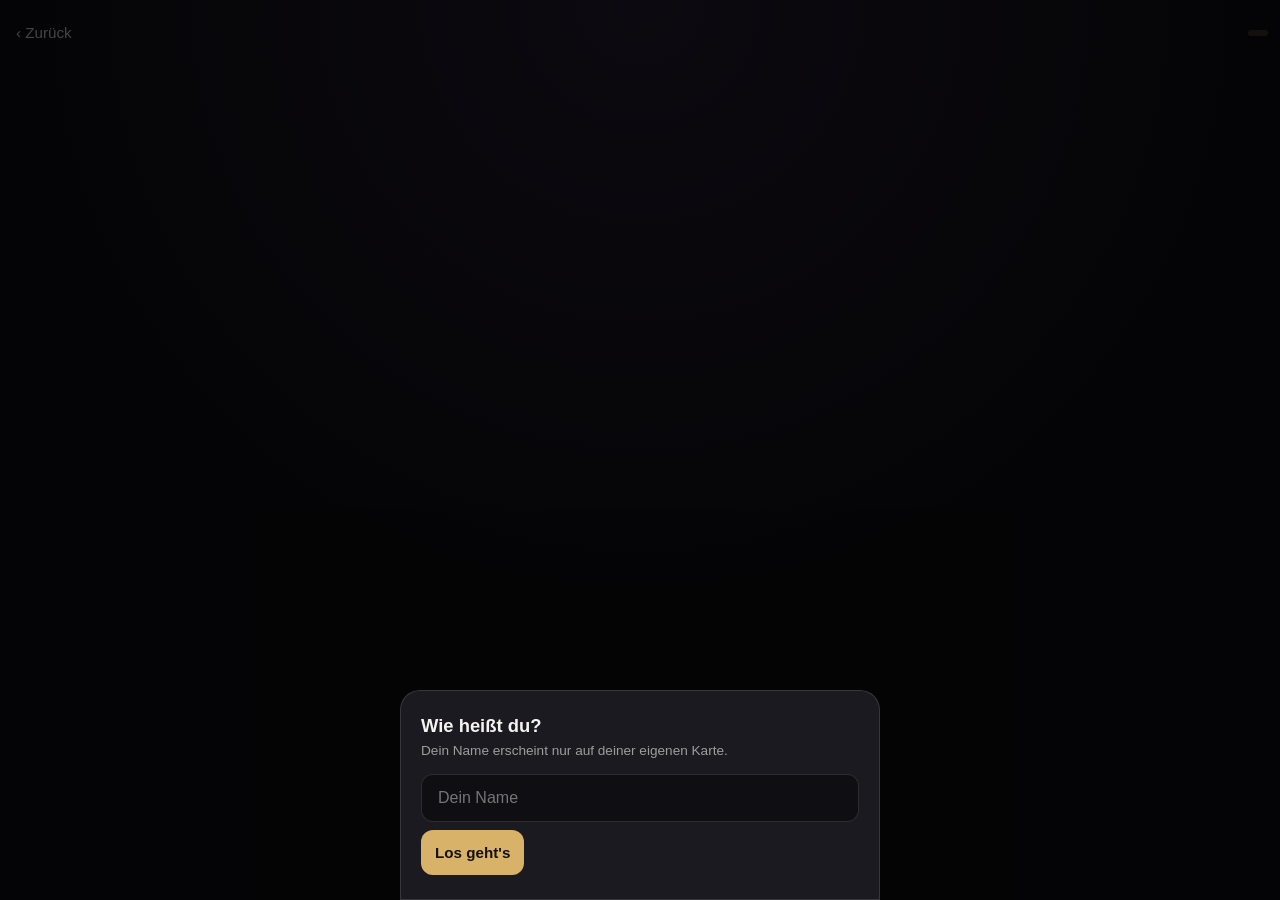
==== bingo.html @ 4e1665b6 "Added rules" ====
<!DOCTYPE html>
<html lang="de">
<head>
  <meta charset="UTF-8">
  <meta name="viewport" content="width=device-width, initial-scale=1.0, viewport-fit=cover">
  <title>Bingo – Bennet & David 30</title>
  <link rel="stylesheet" href="css/style.css?v=29">
</head>
<body>
  <div class="bingo-page">
    <div class="bingo-topbar">
      <a class="back-link" href="index.html">‹ Zurück</a>
      <div class="bingo-topbar__info">
        <span id="player-name"></span>
        <span class="bingo-topbar__progress" id="progress-count"></span>
      </div>
    </div>

    <div class="bingo-grid" id="bingo-grid"></div>

    <button class="rules-link" id="rules-open-button" type="button">Wie funktioniert's?</button>
  </div>

  <!-- Kurze Regel-Erklärung -->
  <div class="overlay" id="rules-overlay">
    <div class="overlay__sheet">
      <h2>Wie funktioniert's?</h2>
      <ul class="rules-list">
        <li>Tippe auf eine Kachel und trage ein, wer die Aufgabe erfüllt.</li>
        <li>Jede Person darf nur einmal auf deiner Karte stehen.</li>
        <li>Bingo: sobald ausgefüllte Felder einen zusammenhängenden Weg von der obersten bis zur untersten Reihe bilden (auch schräg benachbart zählt).</li>
        <li>Nach dem ersten Bingo geht's einfach weiter, bis alle Felder voll sind.</li>
        <li>Deine Karte wird nur auf diesem Handy/in diesem Browser gespeichert – wechsle also nicht den Browser und lösche keine Website-Daten, sonst ist der Fortschritt weg und es entsteht eine neue Karte.</li>
      </ul>
      <button class="overlay__button button-block" id="rules-close-button" type="button">Alles klar</button>
    </div>
  </div>

  <!-- Name-Eingabe beim ersten Öffnen -->
  <div class="overlay" id="name-overlay">
    <form class="overlay__sheet" id="name-form">
      <h2>Wie heißt du?</h2>
      <p class="overlay__hint">Dein Name erscheint nur auf deiner eigenen Karte.</p>
      <input class="overlay__input" id="name-input" type="text" placeholder="Dein Name" required autocomplete="name">
      <button class="overlay__button" type="submit">Los geht's</button>
    </form>
  </div>

  <!-- "Wen hast du gefunden?" -->
  <div class="overlay" id="cell-overlay">
    <div class="overlay__sheet">
      <h2>Wen hast du gefunden?</h2>
      <p class="overlay__question" id="cell-overlay-question"></p>
      <input class="overlay__input" id="cell-overlay-input" type="text" placeholder="Name der Person" autocomplete="off">
      <p class="overlay__error" id="cell-overlay-error"></p>
      <div class="overlay__actions">
        <button class="overlay__button overlay__button--ghost" id="cell-overlay-delete" type="button" hidden>Löschen</button>
        <button class="overlay__button overlay__button--ghost" id="cell-overlay-cancel" type="button">Abbrechen</button>
        <button class="overlay__button" id="cell-overlay-save" type="button">Speichern</button>
      </div>
    </div>
  </div>

  <!-- Große, einmalige Feier in der Bildschirmmitte beim Erreichen von Bingo -->
  <div class="bingo-celebration" id="bingo-celebration">
    <span class="bingo-celebration__emoji">🎉</span>
    <span class="bingo-celebration__text">BINGO!</span>
  </div>

  <!-- Bleibt danach dauerhaft unten sichtbar (auch nach Reload) -->
  <div class="bingo-badge" id="bingo-badge">🎉 Bingo erreicht</div>

  <script src="js/guest.js?v=29"></script>
  <script src="js/questions.js?v=29"></script>
  <script src="js/bingo.js?v=29"></script>
</body>
</html>
---- css/style.css ----
:root {
  color-scheme: dark;
  --bg: #0a0a0d;
  --bg-glow: #1b1424;
  --card-bg: #1b1a20;
  --card-border: rgba(255, 255, 255, 0.12);
  --text: #f5f3ef;
  --text-muted: rgba(245, 243, 239, 0.6);
  --accent: #d9b26a;
  --accent-soft: rgba(217, 178, 106, 0.16);
}

* {
  box-sizing: border-box;
}

/* Sorgt dafür, dass das HTML-Attribut "hidden" IMMER zuverlässig ausblendet,
   auch wenn eine Klasse auf demselben Element z. B. display:flex setzt
   (Autoren-CSS würde die Browser-Vorgabe für [hidden] sonst überschreiben). */
[hidden] {
  display: none !important;
}

html, body {
  height: 100%;
}

body {
  margin: 0;
  overflow-x: hidden;
  background:
    radial-gradient(circle at 50% 0%, var(--bg-glow), transparent 55%),
    var(--bg);
  color: var(--text);
  font-family: -apple-system, BlinkMacSystemFont, "Segoe UI", Roboto, sans-serif;
  -webkit-font-smoothing: antialiased;
}

a {
  color: inherit;
  text-decoration: none;
}

/* ---------- Startseite ---------- */

.page {
  min-height: 100dvh;
  display: flex;
  flex-direction: column;
  align-items: center;
  justify-content: center;
  padding: 32px 20px calc(32px + env(safe-area-inset-bottom));
}

.hero {
  text-align: center;
  margin-bottom: 40px;
  width: 100%;
  max-width: 420px;
}

.hero-photo {
  position: relative;
  width: 100%;
  max-width: 420px;
  aspect-ratio: 12 / 5;
  border-radius: 18px;
  overflow: hidden;
  border: 1px solid var(--card-border);
  margin-bottom: 24px;
}

.hero-photo img {
  width: 100%;
  height: 100%;
  object-fit: cover;
  display: block;
}

.hero-photo::after {
  content: "";
  position: absolute;
  inset: 0;
  background: linear-gradient(180deg, rgba(10, 10, 13, 0) 55%, rgba(10, 10, 13, 0.45) 100%);
  pointer-events: none;
}

.hero h1 {
  font-size: clamp(2rem, 8vw, 2.6rem);
  font-weight: 700;
  letter-spacing: -0.01em;
  margin: 0 0 10px;
}

.hero .tagline {
  font-size: clamp(1.1rem, 5vw, 1.4rem);
  color: var(--accent);
  margin: 0 0 14px;
}

.hero .meta {
  font-size: 0.85rem;
  letter-spacing: 0.06em;
  text-transform: uppercase;
  color: var(--text-muted);
  margin: 0;
}

.cards {
  width: 100%;
  max-width: 420px;
  display: flex;
  flex-direction: column;
  gap: 14px;
}

.card {
  display: flex;
  align-items: center;
  gap: 16px;
  padding: 20px;
  background: var(--card-bg);
  border: 1px solid var(--card-border);
  border-radius: 18px;
  transition: transform 0.15s ease, background 0.15s ease;
}

.card:active {
  transform: scale(0.97);
  background: #1c1b22;
}

.card__icon {
  font-size: 1.7rem;
  width: 48px;
  height: 48px;
  flex-shrink: 0;
  display: flex;
  align-items: center;
  justify-content: center;
  background: var(--accent-soft);
  border-radius: 12px;
}

.card__title {
  font-size: 1.05rem;
  font-weight: 600;
  margin: 0 0 2px;
}

.card__subtitle {
  font-size: 0.85rem;
  color: var(--text-muted);
  margin: 0;
}

.footer-note {
  margin-top: 36px;
  font-size: 1rem;
  color: var(--text-muted);
  text-align: center;
}

/* ---------- Platzhalter-Unterseiten ---------- */

.subpage {
  min-height: 100dvh;
  display: flex;
  flex-direction: column;
  padding: 20px 20px calc(20px + env(safe-area-inset-bottom));
}

.back-link {
  align-self: flex-start;
  font-size: 0.95rem;
  color: var(--text-muted);
  padding: 8px 4px;
}

.subpage-content {
  flex: 1;
  display: flex;
  flex-direction: column;
  align-items: center;
  justify-content: center;
  text-align: center;
  gap: 12px;
  max-width: 380px;
  margin: 0 auto;
}

.subpage-content .icon {
  font-size: 2.4rem;
  margin-bottom: 6px;
}

.subpage-content h2 {
  font-size: 1.4rem;
  margin: 0;
}

.subpage-content p {
  color: var(--text-muted);
  font-size: 0.95rem;
  line-height: 1.5;
  margin: 0;
}

/* ---------- Songwunsch-Formular ---------- */

.song-page {
  flex: 1;
  display: flex;
  flex-direction: column;
  max-width: 380px;
  width: 100%;
  margin: 0 auto;
  padding-top: 8px;
}

.song-intro {
  text-align: center;
  margin-bottom: 24px;
}

.song-intro .icon {
  font-size: 2.2rem;
  display: block;
  margin-bottom: 8px;
}

.song-intro h2 {
  margin: 0 0 6px;
  font-size: 1.3rem;
}

.song-intro p {
  margin: 0;
  color: var(--text-muted);
  font-size: 0.9rem;
}

.song-form {
  display: flex;
  flex-direction: column;
}

.field-label {
  font-size: 0.82rem;
  color: var(--text-muted);
  margin: 4px 0 6px;
}

.button-block {
  width: 100%;
  margin-top: 8px;
}

.song-success {
  display: flex;
  flex-direction: column;
  align-items: center;
  text-align: center;
  gap: 14px;
  max-width: 380px;
  width: 100%;
  margin: 0 auto;
  padding-top: 56px;
}

.song-success .icon {
  font-size: 2.8rem;
}

.song-success h2 {
  margin: 0;
  font-size: 1.6rem;
}

.song-success p {
  margin: 0;
  color: var(--text-muted);
  font-size: 1rem;
  line-height: 1.5;
}

/* ---------- Bingo ---------- */

.bingo-page {
  min-height: 100dvh;
  padding: 16px 12px calc(16px + env(safe-area-inset-bottom));
  display: flex;
  flex-direction: column;
}

.bingo-topbar {
  display: flex;
  align-items: center;
  justify-content: space-between;
  gap: 8px;
  margin-bottom: 14px;
}

.bingo-topbar__info {
  display: flex;
  align-items: center;
  gap: 10px;
  min-width: 0;
  font-size: 0.85rem;
  color: var(--text-muted);
}

#player-name {
  color: var(--text);
  font-weight: 600;
  max-width: 140px;
  overflow: hidden;
  text-overflow: ellipsis;
  white-space: nowrap;
}

.bingo-topbar__progress {
  background: var(--accent-soft);
  color: var(--accent);
  padding: 3px 10px;
  border-radius: 999px;
  font-weight: 600;
}

.rules-link {
  margin: 14px auto 0;
  padding: 10px 4px;
  background: none;
  border: none;
  color: var(--text-muted);
  font-size: 0.85rem;
  text-decoration: underline;
  text-underline-offset: 2px;
  font-family: inherit;
  cursor: pointer;
}

.rules-list {
  margin: 0 0 20px;
  padding-left: 20px;
  color: var(--text-muted);
  font-size: 0.9rem;
  line-height: 1.5;
}

.rules-list li {
  margin-bottom: 10px;
}

.rules-list li:last-child {
  margin-bottom: 0;
}

.bingo-grid {
  flex: 1;
  display: grid;
  grid-template-columns: repeat(3, 1fr);
  grid-template-rows: repeat(6, 1fr);
  gap: 10px;
}

.cell {
  min-width: 0;
  min-height: 0;
  display: flex;
  flex-direction: column;
  align-items: center;
  justify-content: center;
  gap: 6px;
  padding: 10px;
  background: var(--card-bg);
  border: 1px solid var(--card-border);
  border-radius: 14px;
  box-shadow: 0 1px 0 rgba(255, 255, 255, 0.03) inset, 0 2px 6px rgba(0, 0, 0, 0.25);
  color: var(--text);
  font-family: inherit;
  text-align: center;
  cursor: pointer;
  transition: transform 0.15s ease, background 0.15s ease, border-color 0.15s ease;
}

.cell:active {
  transform: scale(0.96);
}

.cell__dot {
  width: 9px;
  height: 9px;
  border-radius: 50%;
  background: var(--dot-color, #999);
  flex-shrink: 0;
}

.cell__text {
  font-size: clamp(0.95rem, 3.4vw, 1.15rem);
  font-weight: 500;
  line-height: 1.28;
  color: var(--text);
  overflow: hidden;
  overflow-wrap: break-word;
  word-break: break-word;
  display: -webkit-box;
  -webkit-line-clamp: 4;
  -webkit-box-orient: vertical;
}

.cell--filled {
  background: var(--accent-soft);
  border-color: var(--accent);
}

.cell__check {
  font-size: 1.3rem;
  color: var(--accent);
}

.cell__text--done {
  font-size: 0.76rem;
  font-weight: 500;
  color: var(--text-muted);
  -webkit-line-clamp: 2;
}

.cell__found {
  font-size: clamp(0.9rem, 3.2vw, 1.05rem);
  font-weight: 700;
  color: var(--text);
  overflow: hidden;
  overflow-wrap: break-word;
  word-break: break-word;
  display: -webkit-box;
  -webkit-line-clamp: 2;
  -webkit-box-orient: vertical;
}

/* ---------- Overlays (Bottom Sheets) ---------- */

.overlay {
  position: fixed;
  inset: 0;
  display: flex;
  align-items: flex-end;
  justify-content: center;
  background: rgba(0, 0, 0, 0.55);
  opacity: 0;
  pointer-events: none;
  transition: opacity 0.2s ease;
  z-index: 20;
}

.overlay--visible {
  opacity: 1;
  pointer-events: auto;
}

.overlay__sheet {
  width: 100%;
  max-width: 480px;
  background: var(--card-bg);
  border: 1px solid var(--card-border);
  border-radius: 20px 20px 0 0;
  padding: 24px 20px calc(24px + env(safe-area-inset-bottom));
  transform: translateY(16px);
  transition: transform 0.2s ease;
}

.overlay--visible .overlay__sheet {
  transform: translateY(0);
}

.overlay__sheet h2 {
  margin: 0 0 6px;
  font-size: 1.15rem;
}

.overlay__hint {
  margin: 0 0 16px;
  font-size: 0.85rem;
  color: var(--text-muted);
}

.overlay__question {
  margin: 0 0 16px;
  font-size: 0.95rem;
  color: var(--text-muted);
}

.overlay__input {
  width: 100%;
  padding: 14px 16px;
  border-radius: 12px;
  border: 1px solid var(--card-border);
  background: #0f0e12;
  color: var(--text);
  font-size: 1rem;
  margin-bottom: 8px;
}

.overlay__error {
  min-height: 1.1em;
  font-size: 0.82rem;
  color: #e28b8b;
  margin: 0 0 10px;
}

.overlay__actions {
  display: flex;
  gap: 8px;
  margin-top: 4px;
}

.overlay__button {
  flex: 1;
  padding: 14px;
  border-radius: 12px;
  border: none;
  background: var(--accent);
  color: #14110a;
  font-weight: 600;
  font-size: 0.95rem;
  cursor: pointer;
}

.overlay__button--ghost {
  background: transparent;
  border: 1px solid var(--card-border);
  color: var(--text-muted);
}

/* ---------- Bingo-Feier: groß in der Mitte, einmalig ---------- */

.bingo-celebration {
  position: fixed;
  inset: 0;
  display: flex;
  flex-direction: column;
  align-items: center;
  justify-content: center;
  gap: 10px;
  background: rgba(10, 10, 13, 0.78);
  backdrop-filter: blur(3px);
  opacity: 0;
  pointer-events: none;
  transition: opacity 0.25s ease;
  z-index: 40;
}

.bingo-celebration--visible {
  opacity: 1;
}

.bingo-celebration__emoji {
  font-size: 4rem;
  animation: bingo-pop 0.4s ease;
}

.bingo-celebration__text {
  font-size: clamp(2rem, 11vw, 3.2rem);
  font-weight: 800;
  letter-spacing: 0.03em;
  color: var(--accent);
  animation: bingo-pop 0.4s ease;
}

@keyframes bingo-pop {
  from {
    transform: scale(0.7);
    opacity: 0;
  }
  to {
    transform: scale(1);
    opacity: 1;
  }
}

/* ---------- Bingo-Badge: bleibt danach dauerhaft unten sichtbar ---------- */

.bingo-badge {
  position: fixed;
  left: 50%;
  bottom: calc(24px + env(safe-area-inset-bottom));
  transform: translate(-50%, 12px);
  background: var(--accent);
  color: #14110a;
  padding: 10px 20px;
  border-radius: 999px;
  font-weight: 700;
  font-size: 0.88rem;
  opacity: 0;
  pointer-events: none;
  transition: opacity 0.25s ease, transform 0.25s ease;
  z-index: 30;
}

.bingo-badge--visible {
  opacity: 1;
  transform: translate(-50%, 0);
}
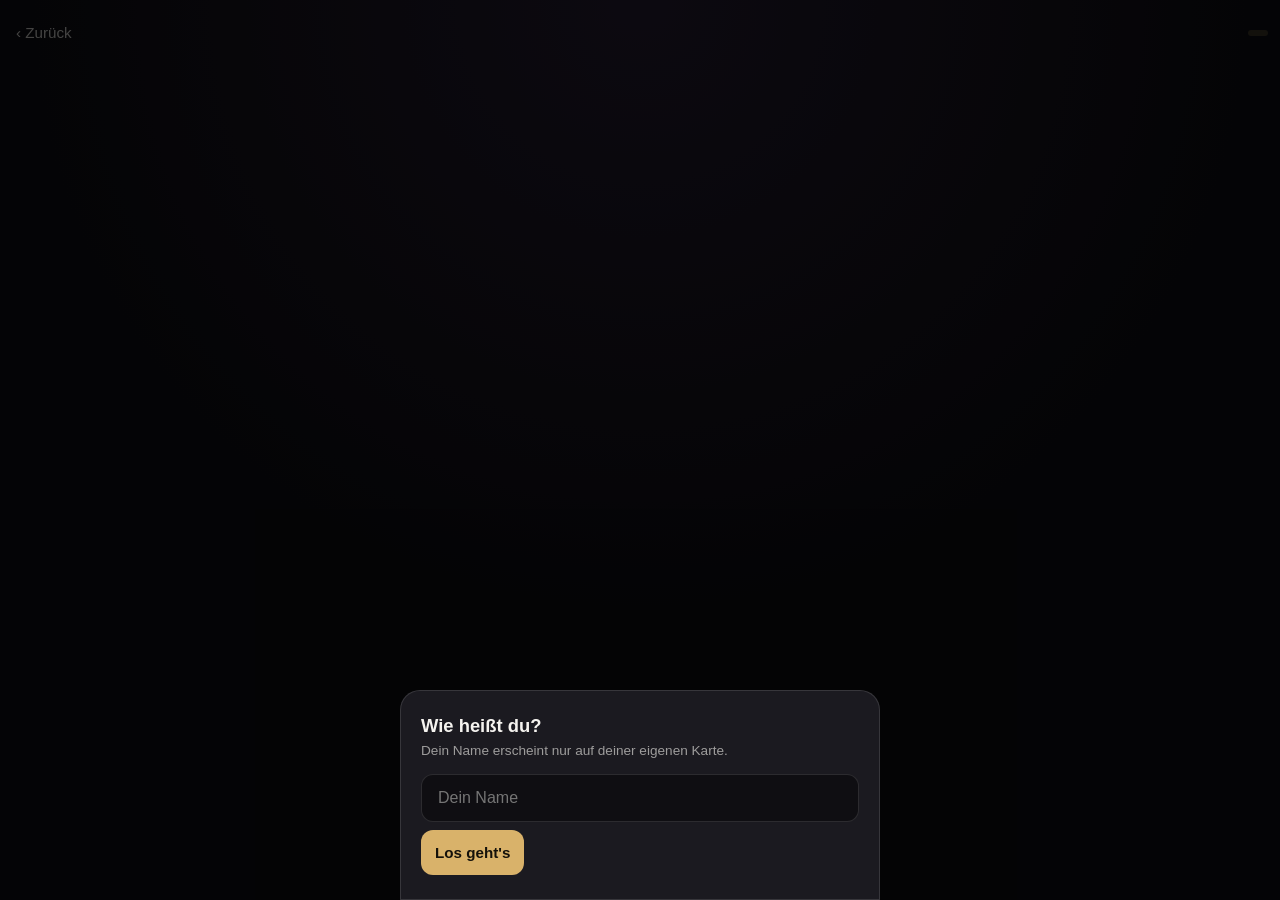
==== commit 653ce9ff: "Text Fotos" ====
--- a/bingo.html
+++ b/bingo.html
@@ -4,7 +4,7 @@
   <meta charset="UTF-8">
   <meta name="viewport" content="width=device-width, initial-scale=1.0, viewport-fit=cover">
   <title>Bingo – Bennet & David 30</title>
-  <link rel="stylesheet" href="css/style.css?v=29">
+  <link rel="stylesheet" href="css/style.css?v=36">
 </head>
 <body>
   <div class="bingo-page">
@@ -70,8 +70,8 @@
   <!-- Bleibt danach dauerhaft unten sichtbar (auch nach Reload) -->
   <div class="bingo-badge" id="bingo-badge">🎉 Bingo erreicht</div>
 
-  <script src="js/guest.js?v=29"></script>
-  <script src="js/questions.js?v=29"></script>
-  <script src="js/bingo.js?v=29"></script>
+  <script src="js/guest.js?v=36"></script>
+  <script src="js/questions.js?v=36"></script>
+  <script src="js/bingo.js?v=36"></script>
 </body>
 </html>
--- a/css/style.css
+++ b/css/style.css
@@ -206,6 +206,10 @@
   margin: 0;
 }
 
+.subpage-content p.subpage-note {
+  font-size: 0.82rem;
+}
+
 /* ---------- Songwunsch-Formular ---------- */
 
 .song-page {
@@ -252,6 +256,7 @@
 }
 
 .button-block {
+  flex: none;
   width: 100%;
   margin-top: 8px;
 }
@@ -333,7 +338,7 @@
   background: none;
   border: none;
   color: var(--text-muted);
-  font-size: 0.85rem;
+  font-size: 1rem;
   text-decoration: underline;
   text-underline-offset: 2px;
   font-family: inherit;
@@ -514,8 +519,18 @@
   margin-top: 4px;
 }
 
+/* flex:1 nur hier, wo zwei Buttons sich eine Reihe teilen - nicht in der
+   allgemeinen .overlay__button-Regel, sonst wächst ein einzelner Button
+   (z. B. button-block außerhalb von .overlay__actions) auf die ganze Höhe
+   seines Flex-Elternelements. */
+.overlay__actions .overlay__button {
+  flex: 1;
+}
+
 .overlay__button {
-  flex: 1;
+  display: flex;
+  align-items: center;
+  justify-content: center;
   padding: 14px;
   border-radius: 12px;
   border: none;
@@ -523,6 +538,8 @@
   color: #14110a;
   font-weight: 600;
   font-size: 0.95rem;
+  text-align: center;
+  text-decoration: none;
   cursor: pointer;
 }
 
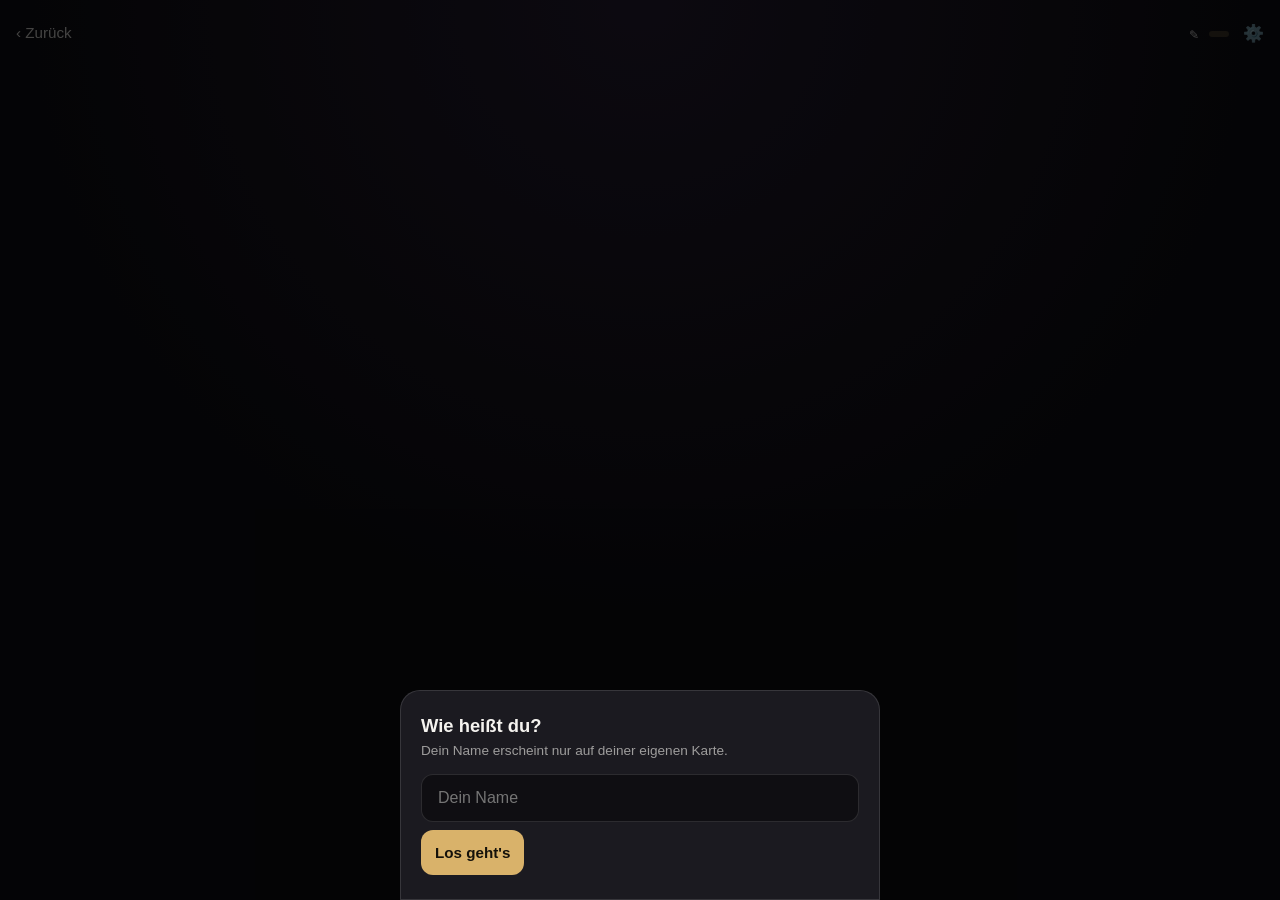
==== commit 68455dc4: "Added Name editierbar und Reset funtion" ====
--- a/bingo.html
+++ b/bingo.html
@@ -4,15 +4,19 @@
   <meta charset="UTF-8">
   <meta name="viewport" content="width=device-width, initial-scale=1.0, viewport-fit=cover">
   <title>Bingo – Bennet & David 30</title>
-  <link rel="stylesheet" href="css/style.css?v=36">
+  <link rel="stylesheet" href="css/style.css?v=40">
 </head>
 <body>
   <div class="bingo-page">
     <div class="bingo-topbar">
       <a class="back-link" href="index.html">‹ Zurück</a>
       <div class="bingo-topbar__info">
-        <span id="player-name"></span>
+        <button class="player-name-button" id="player-name-button" type="button" aria-label="Namen ändern">
+          <span id="player-name"></span>
+          <span class="player-name-edit-icon" aria-hidden="true">✎</span>
+        </button>
         <span class="bingo-topbar__progress" id="progress-count"></span>
+        <button class="icon-button" id="settings-open-button" type="button" aria-label="Einstellungen">⚙️</button>
       </div>
     </div>
 
@@ -28,11 +32,32 @@
       <ul class="rules-list">
         <li>Tippe auf eine Kachel und trage ein, wer die Aufgabe erfüllt.</li>
         <li>Jede Person darf nur einmal auf deiner Karte stehen.</li>
-        <li>Bingo: sobald ausgefüllte Felder einen zusammenhängenden Weg von der obersten bis zur untersten Reihe bilden (auch schräg benachbart zählt).</li>
+        <li>Bingo: sobald in jeder der 6 Reihen mindestens 2 der 3 Felder ausgefüllt sind.</li>
         <li>Nach dem ersten Bingo geht's einfach weiter, bis alle Felder voll sind.</li>
         <li>Deine Karte wird nur auf diesem Handy/in diesem Browser gespeichert – wechsle also nicht den Browser und lösche keine Website-Daten, sonst ist der Fortschritt weg und es entsteht eine neue Karte.</li>
       </ul>
       <button class="overlay__button button-block" id="rules-close-button" type="button">Alles klar</button>
+    </div>
+  </div>
+
+  <!-- Einstellungen: nur noch Karte zurücksetzen -->
+  <div class="overlay" id="settings-overlay">
+    <div class="overlay__sheet">
+      <h2>Einstellungen</h2>
+      <button class="overlay__button overlay__button--ghost button-block" id="settings-reset-button" type="button">Karte zurücksetzen</button>
+      <button class="overlay__button overlay__button--ghost button-block" id="settings-close-button" type="button">Schließen</button>
+    </div>
+  </div>
+
+  <!-- Namen ändern (durch Antippen des Namens oben) -->
+  <div class="overlay" id="name-edit-overlay">
+    <div class="overlay__sheet">
+      <h2>Namen ändern</h2>
+      <input class="overlay__input" id="name-edit-input" type="text" placeholder="Dein Name" autocomplete="name">
+      <div class="overlay__actions">
+        <button class="overlay__button overlay__button--ghost" id="name-edit-cancel" type="button">Abbrechen</button>
+        <button class="overlay__button" id="name-edit-save" type="button">Speichern</button>
+      </div>
     </div>
   </div>
 
@@ -70,8 +95,8 @@
   <!-- Bleibt danach dauerhaft unten sichtbar (auch nach Reload) -->
   <div class="bingo-badge" id="bingo-badge">🎉 Bingo erreicht</div>
 
-  <script src="js/guest.js?v=36"></script>
-  <script src="js/questions.js?v=36"></script>
-  <script src="js/bingo.js?v=36"></script>
+  <script src="js/guest.js?v=40"></script>
+  <script src="js/questions.js?v=40"></script>
+  <script src="js/bingo.js?v=40"></script>
 </body>
 </html>
--- a/css/style.css
+++ b/css/style.css
@@ -194,6 +194,10 @@
   margin-bottom: 6px;
 }
 
+.subpage-content .overlay__button.button-block {
+  margin: 10px 0;
+}
+
 .subpage-content h2 {
   font-size: 1.4rem;
   margin: 0;
@@ -315,13 +319,34 @@
   color: var(--text-muted);
 }
 
+.player-name-button {
+  display: flex;
+  align-items: center;
+  gap: 4px;
+  max-width: 150px;
+  min-width: 0;
+  background: none;
+  border: none;
+  padding: 4px 2px;
+  margin: -4px -2px;
+  font: inherit;
+  color: inherit;
+  cursor: pointer;
+}
+
 #player-name {
   color: var(--text);
   font-weight: 600;
-  max-width: 140px;
+  min-width: 0;
   overflow: hidden;
   text-overflow: ellipsis;
   white-space: nowrap;
+}
+
+.player-name-edit-icon {
+  color: var(--text-muted);
+  font-size: 0.78rem;
+  flex-shrink: 0;
 }
 
 .bingo-topbar__progress {
@@ -330,6 +355,18 @@
   padding: 3px 10px;
   border-radius: 999px;
   font-weight: 600;
+  flex-shrink: 0;
+}
+
+.icon-button {
+  background: none;
+  border: none;
+  color: var(--text-muted);
+  font-size: 1.05rem;
+  line-height: 1;
+  padding: 10px 4px;
+  flex-shrink: 0;
+  cursor: pointer;
 }
 
 .rules-link {
